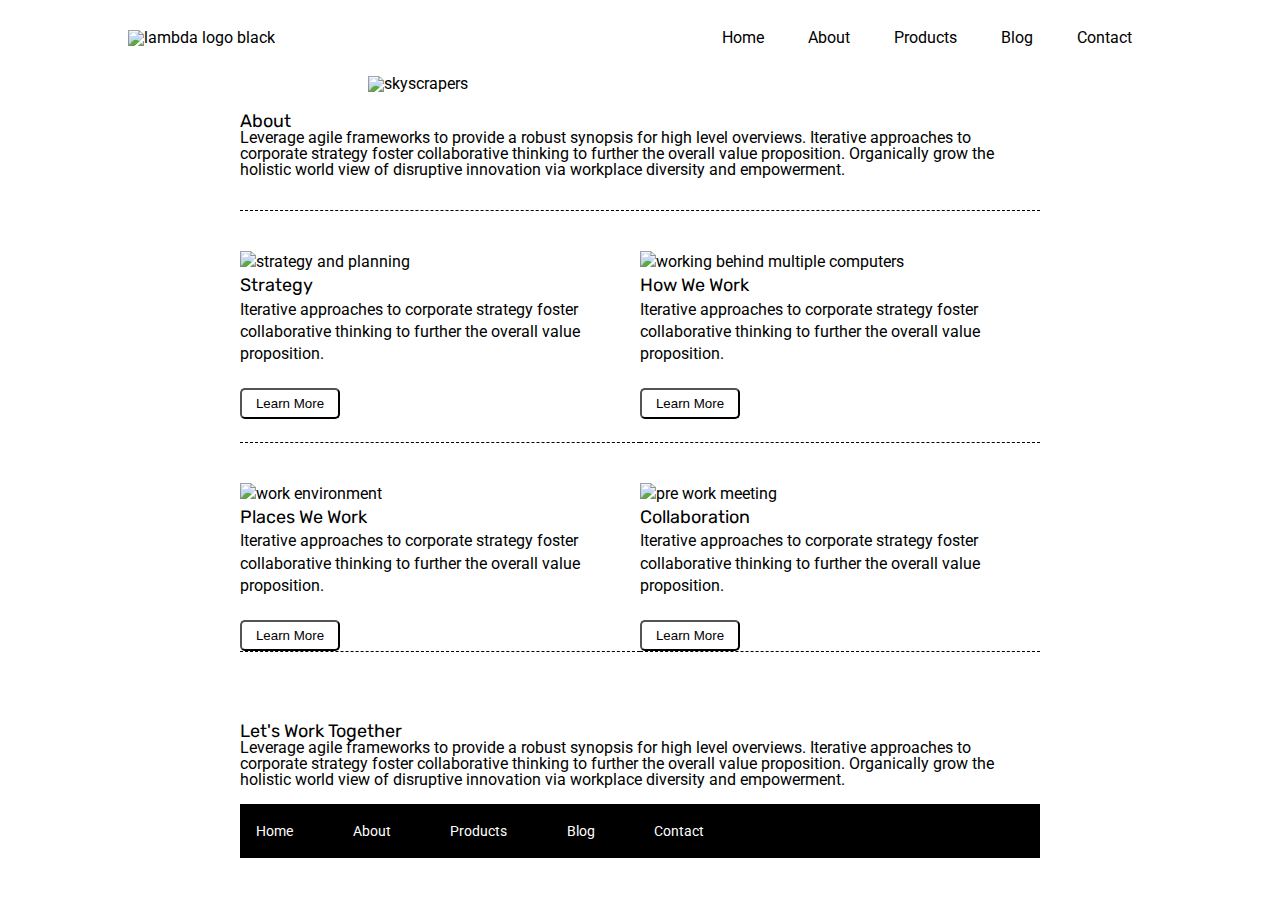
==== about.html @ c48024d2 "added txt file for answers and linked about and index" ====
<!doctype html>

<html lang="en">
<head>
  <meta charset="utf-8">

  <title>Sprint Challenge - About</title>

  <link href="https://fonts.googleapis.com/css?family=Roboto|Rubik" rel="stylesheet">
  <link rel="stylesheet" href="css/index.css">

</head>

<body>
  <header>
      <img class="lambdalogo" src="img/lambda-black.png" alt="lambda logo black">
        <nav>
            <ul class="navlinks">
                <li><a href="index.html">Home</a></li>
                <li><a href="#">About</a></li>
                <li><a href="#">Products</a></li>
                <li><a href="#">Blog</a></li>
                <li><a href="#">Contact</a></li>
            </ul>
        </nav>
        
</header>
  <div class="logo">
    <img class="headerlogo" src="img/jumbo-about.png" alt="skyscrapers">
  </div>
    <div class="container about-page">
     
    <h2>About</h2>
      <div class="leverage">
    Leverage agile frameworks to provide a robust synopsis for high level overviews. Iterative approaches to corporate strategy foster collaborative thinking to further the overall value proposition. Organically grow the holistic world view of disruptive innovation via workplace diversity and empowerment.<br><br><br>
      </div>
    <div class="aboutsection">
      <div class="strat">
      <img src="img/about-plan.png" alt="strategy and planning">
      
      <h2>Strategy</h2>
      
      Iterative approaches to corporate strategy foster collaborative thinking to further the overall value proposition.<br><br>

      <button>Learn More</button><br><br>
      </div>

      <div class="work">
      <img src="img/about-working.png" alt="working behind multiple computers">
      
      <h2>How We Work</h2>
      
      Iterative approaches to corporate strategy foster collaborative thinking to further the overall value proposition.<br><br>

      <button>Learn More</button><br>
      </div>

      <div class="environment">
      <img src="img/about-office.png" alt="work environment">
      
      <h2>Places We Work</h2>

      Iterative approaches to corporate strategy foster collaborative thinking to further the overall value proposition.<br><br>

      <button>Learn More</button><br>
      </div>
      <div class="meeting">
      <img src="img/about-meeting.png" alt="pre work meeting">
      
      <h2>Collaboration</h2>
      
      Iterative approaches to corporate strategy foster collaborative thinking to further the overall value proposition.<br><br>

      <button>Learn More</button><br>
      </div>
    </div>
    <h2>Let's Work Together</h2>

    Leverage agile frameworks to provide a robust synopsis for high level overviews. Iterative approaches to corporate strategy foster collaborative thinking to further the overall value proposition. Organically grow the holistic world view of disruptive innovation via workplace diversity and empowerment.<br><br>
      <footer>
        <nav>
          <a href="index.html">Home</a>
          <a href="#">About</a>
          <a href="#">Products</a>
          <a href="#">Blog</a>
          <a href="#">Contact</a>
        </nav>
      </footer>
    </div><!-- container -->        
</body>
</html>
---- css/index.css ----
/* http://meyerweb.com/eric/tools/css/reset/ 
   v2.0 | 20110126
   License: none (public domain)
*/

html, body, div, span, applet, object, iframe,
h1, h2, h3, h4, h5, h6, p, blockquote, pre,
a, abbr, acronym, address, big, cite, code,
del, dfn, em, img, ins, kbd, q, s, samp,
small, strike, strong, sub, sup, tt, var,
b, u, i, center,
dl, dt, dd, ol, ul, li,
fieldset, form, label, legend,
table, caption, tbody, tfoot, thead, tr, th, td,
article, aside, canvas, details, embed, 
figure, figcaption, footer, header, hgroup, 
menu, nav, output, ruby, section, summary,
time, mark, audio, video {
	margin: 0;
	padding: 0;
	border: 0;
	font-size: 100%;
	font: inherit;
	vertical-align: baseline;
}
/* HTML5 display-role reset for older browsers */
article, aside, details, figcaption, figure, 
footer, header, hgroup, menu, nav, section {
	display: block;
}
body {
	line-height: 1;
}
ol, ul {
	list-style: none;
}
blockquote, q {
	quotes: none;
}
blockquote:before, blockquote:after,
q:before, q:after {
	content: '';
	content: none;
}
table {
	border-collapse: collapse;
	border-spacing: 0;
}

* {
    box-sizing: border-box;
    margin: 0;
    padding: 0;
}
p {
    line-height: 1.4;
}
.container {
    width: 800px;
    height: auto;
    margin: 0 auto;
}
.top-content {
    display: flex;
    flex-wrap: wrap;
    justify-content: space-evenly;
    margin-bottom: 20px;
    border-bottom: 1px dashed black;
}
.top-content .text-container {
    width: 48%;
    padding: 0 1%;
    padding-bottom: 20px;  
}

.middle-content {
    margin-bottom: 20px;
    border-bottom: 1px dashed black;
}

.middle-content h2 {
    padding: 0 2%;
    margin-bottom: 0;
}

.middle-content .boxes {
    display: flex;
    flex-wrap: wrap;
    justify-content: space-evenly;
}

.middle-content .boxes .box {
    width: 12.5%;
    height: 100px;
    margin: 20px 2.5%;
    color: white;
    display: flex;
    align-items: center;
    justify-content: center;
}
.bottom-content {
    display: flex;
    margin: 0 2% 20px;
    justify-content: space-around;
}
footer nav a {
    color: white;
    text-decoration: none;
}
li, a {
    font-family: 'Roboto', sans-serif;
    text-decoration: none;
    color: black;
}
header {
    display: flex;
    justify-content: space-between;
    align-items: center;
    padding: 30px 10%;
}
.logo {
    margin-left: 5%;
}
.navlinks li {
    display: inline-block;
    padding: 0 20px;
}
.headerlogo {
    display: flex;
    flex-direction: column;
    margin-left: 25%;
    padding: 0 0 20px;
}
html, body {
    height: 100%;
    font-family: 'Roboto', sans-serif;
}
h2 {
    font-size: 18px;
    font-family: 'Rubik', sans-serif;
}
.leverage{
    border-bottom: 1px dashed black;
    margin-bottom: 5%;
}
.strat {
    width: 50%;
    line-height: 1.4;
    border-bottom: 1px dashed black;
    margin-bottom: 5%;
}
.work {
    width: 50%;
    line-height: 1.4;
    border-bottom: 1px dashed black;
    margin-bottom: 5%;
}
.environment {
    width: 50%;
    line-height: 1.4;
    border-bottom: 1px dashed black;
    margin-bottom: 5%;
}
.meeting {
    width: 50%;
    line-height: 1.4;
    border-bottom: 1px dashed black;
    margin-bottom: 5%;
}
.aboutsection {
    display: flex;
    flex-wrap: wrap;
    justify-content: space-evenly;
    margin-bottom: 30px;
}
p {
    line-height: 1.3;
}

.box1{
    width: 12.5%;
    height: 100px;
    background: teal;
    margin: 20px 2.5%;
    display: flex;
    align-items: center;
    justify-content: center;
}
.box2{
    width: 12.5%;
    height: 100px;
    background: gold;
    margin: 20px 2.5%;
    display: flex;
    align-items: center;
    justify-content: center;
}
.box3{
    width: 12.5%;
    height: 100px;
    background: cadetblue;
    margin: 20px 2.5%;
    display: flex;
    align-items: center;
    justify-content: center;
}
.box4{
    width: 12.5%;
    height: 100px;
    background: coral;
    margin: 20px 2.5%;
    display: flex;
    align-items: center;
    justify-content: center;
}
.box5{
    width: 12.5%;
    height: 100px;
    background: crimson;
    margin: 20px 2.5%;
    display: flex;
    align-items: center;
    justify-content: center;
}
.box6{
    width: 12.5%;
    height: 100px;
    background: forestgreen;
    margin: 20px 2.5%;
    display: flex;
    align-items: center;
    justify-content: center;
}
.box7{
    width: 12.5%;
    height: 100px;
    background: darkorchid;
    margin: 20px 2.5%;
    display: flex;
    align-items: center;
    justify-content: center;
}
.box8{
    width: 12.5%;
    height: 100px;
    background: hotpink;
    margin: 20px 2.5%;
    display: flex;
    align-items: center;
    justify-content: center;
}
.box9{
    width: 12.5%;
    height: 100px;
    background: indigo;
    margin: 20px 2.5%;
    display: flex;
    align-items: center;
    justify-content: center;
}
.box10{
    width: 12.5%;
    height: 100px;
    background: dodgerblue;
    margin: 20px 2.5%;
    display: flex;
    align-items: center;
    justify-content: center;
}
button{
    width: 100px;
    border-radius: 5px;
    padding: 6px 12px;
    background-color: white;
    border-color: black;
}
footer {
    width: 100%;
    background: black;
}
footer nav {
    width: 60%;
    display: flex;
    justify-content: space-between;
    align-items: center;
    padding: 20px 2%;
    font-size: 14px;
}
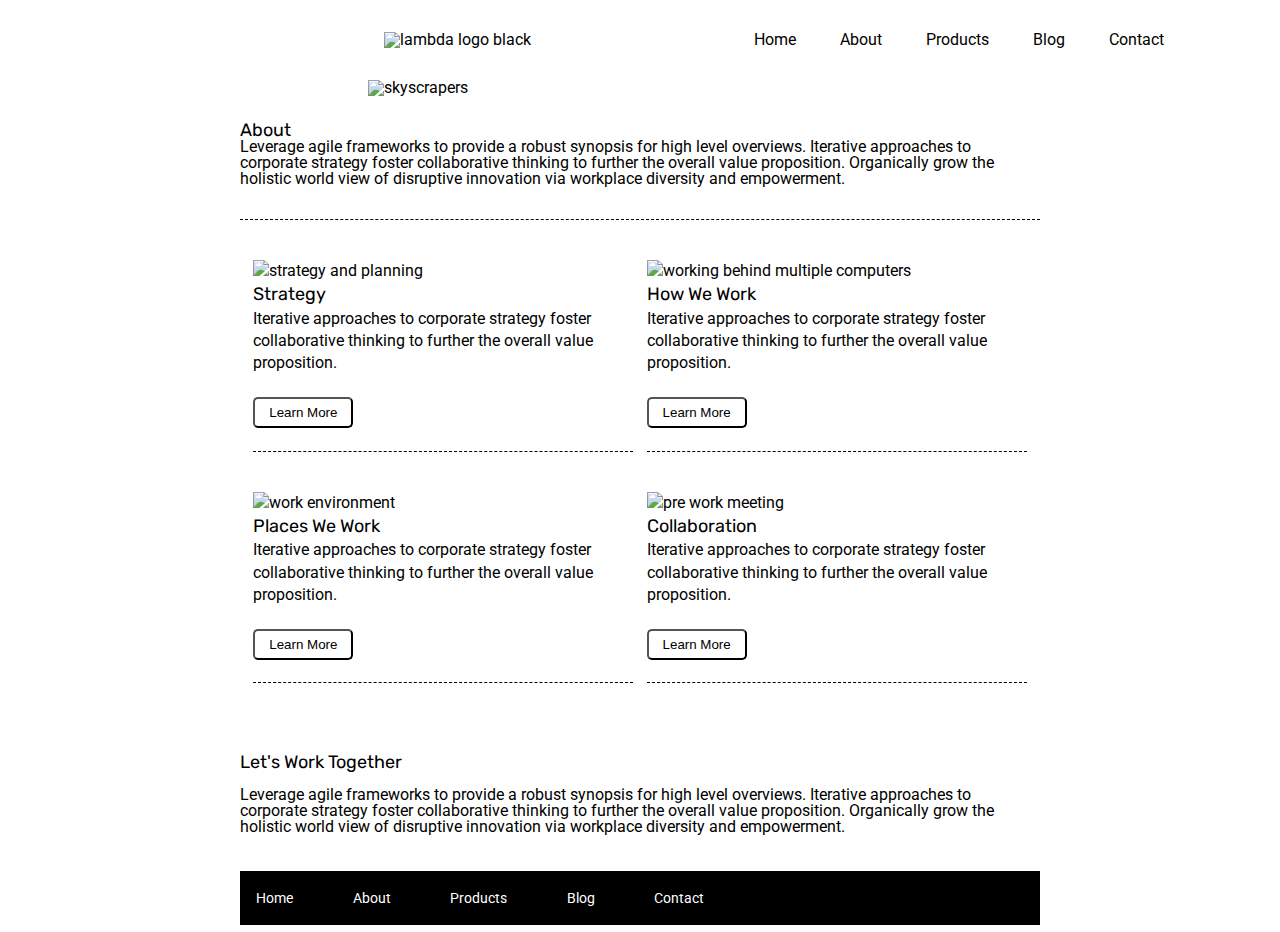
==== commit 22ddfe14: "fixed header on about page" ====
--- a/about.html
+++ b/about.html
@@ -62,7 +62,7 @@
 
       Iterative approaches to corporate strategy foster collaborative thinking to further the overall value proposition.<br><br>
 
-      <button>Learn More</button><br>
+      <button>Learn More</button><br><br>
       </div>
       <div class="meeting">
       <img src="img/about-meeting.png" alt="pre work meeting">
@@ -74,7 +74,7 @@
       <button>Learn More</button><br>
       </div>
     </div>
-    <h2>Let's Work Together</h2>
+    <h2>Let's Work Together</h2><br>
 
     Leverage agile frameworks to provide a robust synopsis for high level overviews. Iterative approaches to corporate strategy foster collaborative thinking to further the overall value proposition. Organically grow the holistic world view of disruptive innovation via workplace diversity and empowerment.<br><br>
       <footer>
--- a/css/index.css
+++ b/css/index.css
@@ -113,10 +113,11 @@
     color: black;
 }
 header {
+    width: 800px;
     display: flex;
     justify-content: space-between;
     align-items: center;
-    padding: 30px 10%;
+    margin: 2.5% 0 2.5% 30%;
 }
 .logo {
     margin-left: 5%;
@@ -129,7 +130,7 @@
     display: flex;
     flex-direction: column;
     margin-left: 25%;
-    padding: 0 0 20px;
+    padding: 0 0 25px;
 }
 html, body {
     height: 100%;
@@ -144,25 +145,25 @@
     margin-bottom: 5%;
 }
 .strat {
-    width: 50%;
+    width: 47.5%;
     line-height: 1.4;
     border-bottom: 1px dashed black;
     margin-bottom: 5%;
 }
 .work {
-    width: 50%;
+    width: 47.5%;
     line-height: 1.4;
     border-bottom: 1px dashed black;
     margin-bottom: 5%;
 }
 .environment {
-    width: 50%;
+    width: 47.5%;
     line-height: 1.4;
     border-bottom: 1px dashed black;
     margin-bottom: 5%;
 }
 .meeting {
-    width: 50%;
+    width: 47.5%;
     line-height: 1.4;
     border-bottom: 1px dashed black;
     margin-bottom: 5%;
@@ -277,6 +278,7 @@
 footer {
     width: 100%;
     background: black;
+    margin-top: 2.5%;
 }
 footer nav {
     width: 60%;
